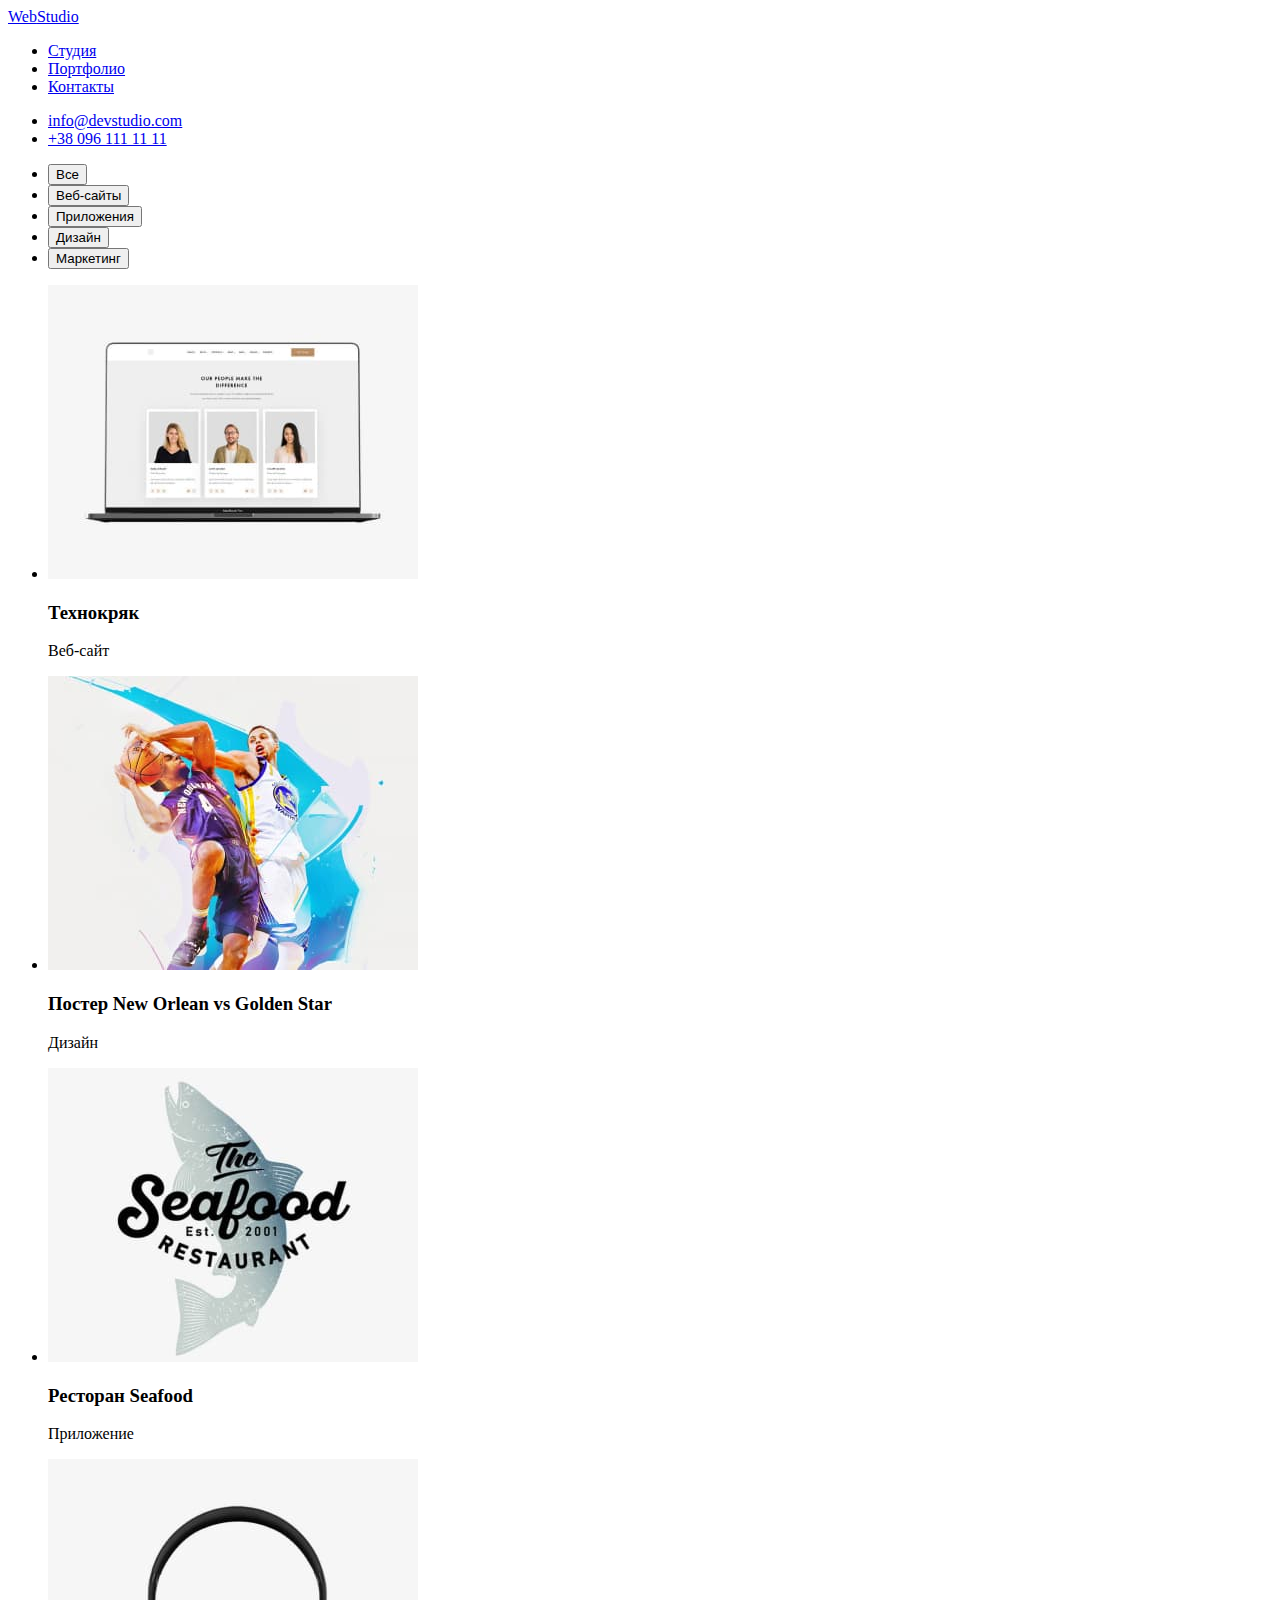
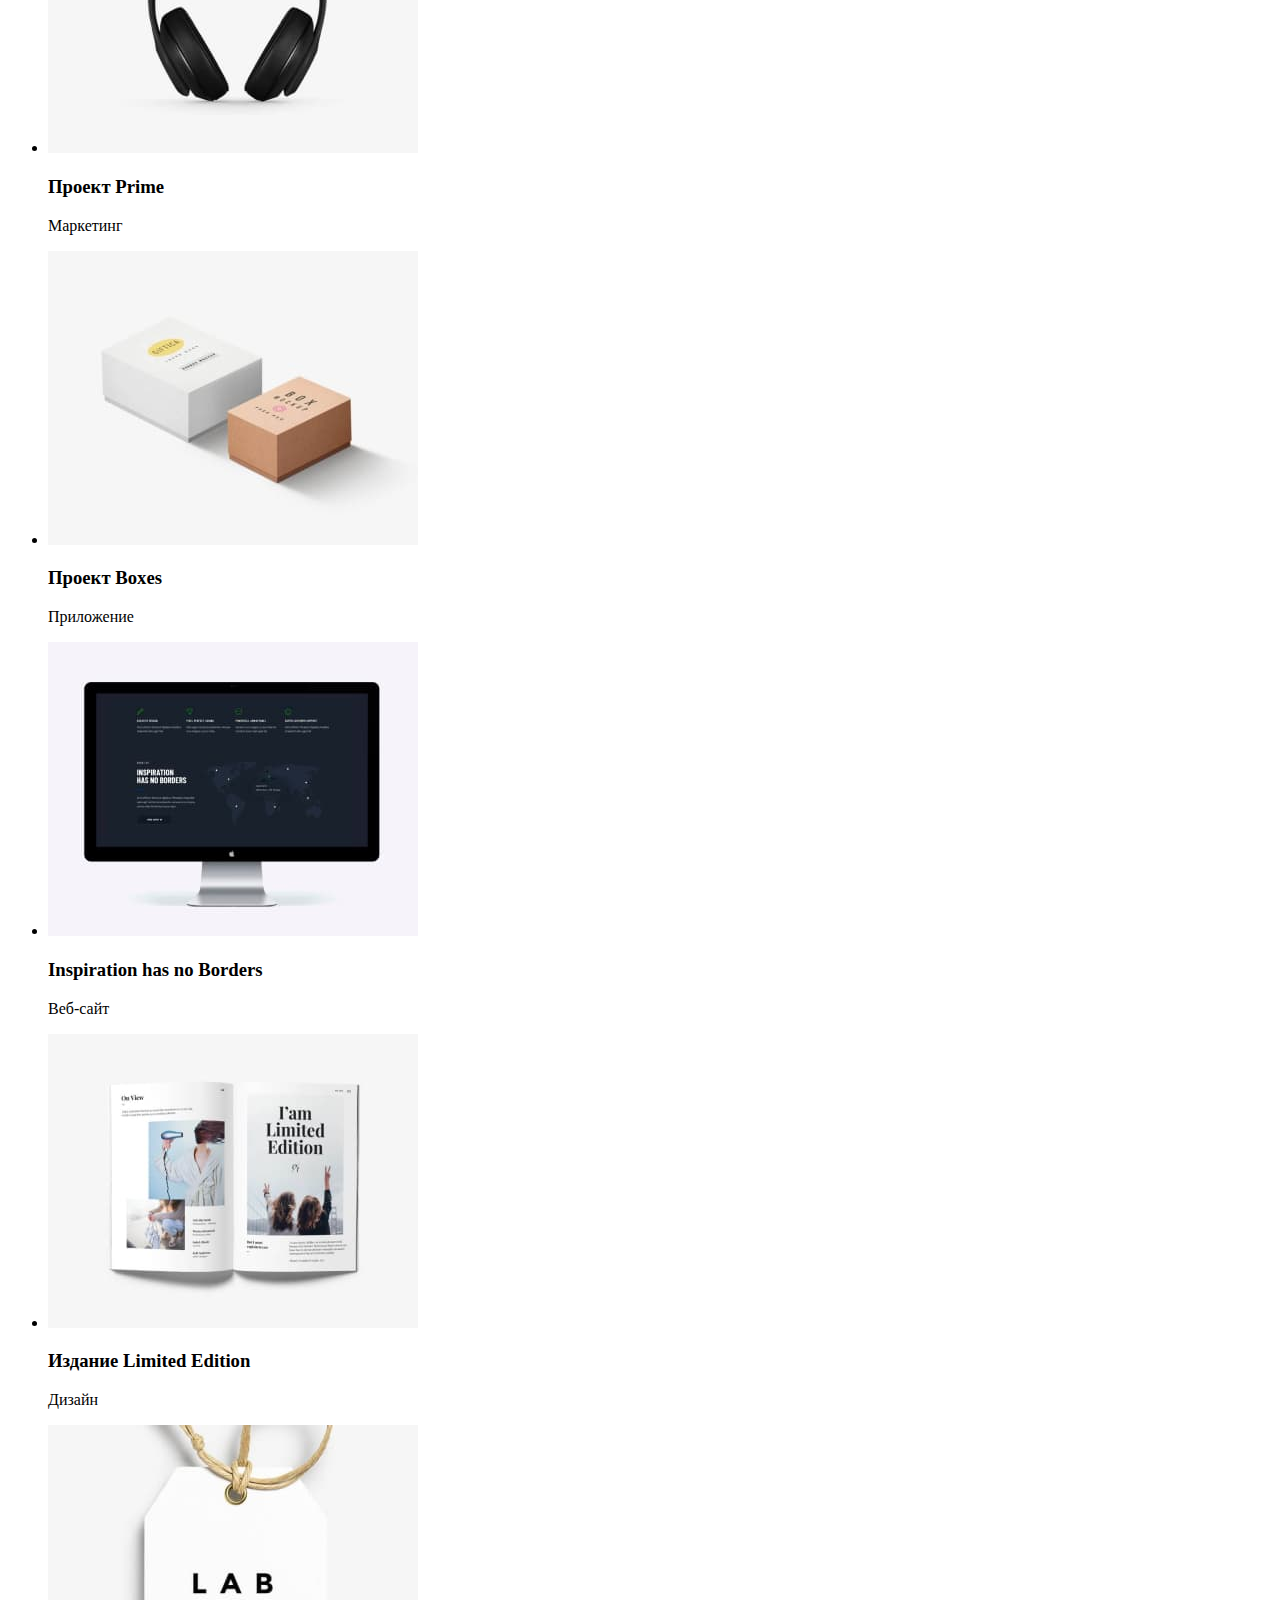
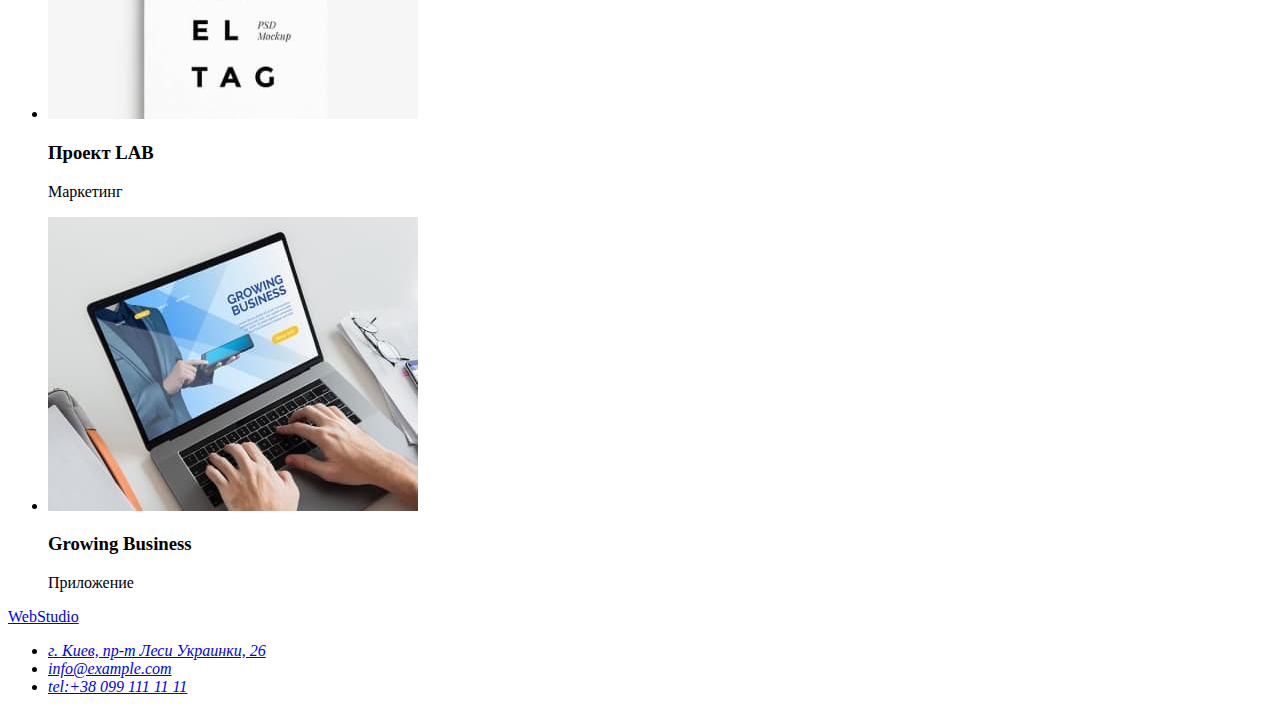
==== portfolio.html @ c229fc46 "portfolio added" ====
<!DOCTYPE html>
<html lang="en">
<head>
    <meta charset="UTF-8">
    <meta http-equiv="X-UA-Compatible" content="IE=edge">
    <meta name="viewport" content="width=device-width, initial-scale=1.0">
    <title>Document</title>
        <link rel="preconnect" href="https://fonts.googleapis.com">
        <link rel="preconnect" href="https://fonts.gstatic.com" crossorigin>
        <link href="https://fonts.googleapis.com/css2?family=Oleo+Script&family=Raleway:wght@700&family=Roboto:wght@400;500;700&display=swap" rel="stylesheet">
        <link rel="stylesheet" href="./css/style.css">
</head>
<body>
    <header class="header">
        <a class="logo link" href="#"><span class="logo-first-char">Web</span>Studio</a>
        <nav class="nav">
           <ul>
            <li class="nav-list-item">
                <a class="nav-list-link link" href="#">Студия</a></li>
            <li class="nav-list-item">
                <a class="nav-list-link link" href="#">Портфолио</a></li>
            <li class="nav-list-item">
                <a class="nav-list-link link" href="#">Контакты</a></li>
           </ul>
        </nav>
        <ul class="list">
           <li>
               <a class="link" href="mailto:info@devstudio.com">info@devstudio.com</a>
            </li>
           <li>
               <a class="link" href="tel:+380961111111">+38 096 111 11 11</a>
            </li>
       </ul>
    </header>
    <main>
        <nav>
            <ul class="buttons-list list">
                <li>
                    <button class="buttons-list-item" type="button">Все</button>
                </li>
                <li>
                    <button class="buttons-list-item" type="button">Веб-сайты</button>
                </li>
                <li>
                    <button class="buttons-list-item" type="button">Приложения</button>
                </li>
                <li>
                    <button class="buttons-list-item" type="button">Дизайн</button>
                </li>
                <li>
                    <button class="buttons-list-item" type="button">Маркетинг</button>
                </li>  
            </ul>
        </nav>
        <ul class="list">
            <li>
                <a  class="link" href="#" target="_blank" rel="noreferrer noopener"></a>
                <img src="./image_portfolio/Tehnokryak.jpg" alt="Веб-сайт Технокряк"
                width= "370"
                height= "294"
                >
                <h3 class="project-head" >Технокряк</h3>
                <p class="project-description" >Веб-сайт</p>
            </li>
            <li>
                <a  class="link" href="#" target="_blank" rel="noreferrer noopener"></a>
                <img src="./image_portfolio/New-Orlean.jpg" alt="Баскетболисты"
                width="370"
                height="294"
                >
                <h3 class="project-head">Постер New Orlean vs Golden Star</h3>
                <p class="project-description">Дизайн</p>
            </li>    
            <li>
                <a  class="link" href="#" target="_blank" rel="noreferrer noopener"></a>
                <img src="./image_portfolio/Rest-Seafood.jpg" alt="Ресторан морской еды "
                width="370"
                height="294"
                >
                <h3 class="project-head">Ресторан Seafood</h3>
                <p class="project-description">Приложение</p>
            </li>  
            <li>
                <a  class="link" href="#" target="_blank" rel="noreferrer noopener"></a>
                <img src="./image_portfolio/project-Prime.jpg" alt="Маркетинг Наушники"
                width="370"
                height="294"
                >
                <h3 class="project-head">Проект Prime</h3>
                <p class="project-description">Маркетинг</p>
            </li>
            <li>
                <a  class="link" href="#" target="_blank" rel="noreferrer noopener"></a>
                <img src="./image_portfolio/project-Boxes.jpg" alt="Приложение Коробки"
                width="370"
                height="294"
                >
                <h3 class="project-head">Проект Boxes</h3>
                <p class="project-description">Приложение</p>
            </li>
            <li>
                <a  class="link" href="#" target="_blank" rel="noreferrer noopener"></a>
                <img src="./image_portfolio/Inspiration-has-no-Borders.jpg" alt="Веб-сайт о Вдохновении"
                width="370"
                height="294"
                >
                <h3 class="project-head">Inspiration has no Borders</h3>
                <p class="project-description">Веб-сайт</p>
            </li>
            <li>
                <a class="link"  href="#" target="_blank" rel="noreferrer noopener"></a>
                <img src="./image_portfolio/Издание-Limited-Edition.jpg" alt="Дизайн журнала"
                width="370"
                height="294"
                >
                <h3 class="project-head">Издание Limited Edition</h3>
                <p class="project-description">Дизайн</p>
            </li>
            <li>
                <a  class="link" href="#" target="_blank" rel="noreferrer noopener"></a>
                <img src="./image_portfolio/Project-LAB.jpg" alt="Веб-сайт Бирка с надписью"
                width="370"
                height="294"
                >
                <h3 class="project-head">Проект LAB</h3>
                <p class="project-description">Маркетинг</p>
            </li>
            <li>
                <a  class="link" href="#" target="_blank" rel="noreferrer noopener"></a>
                <img src="./image_portfolio/Growing-Business.jpg" alt="Приложение Работа за ноутбуком"
                width="370"
                height="294"
                >
                <h3 class="project-head">Growing Business</h3>
                <p class="project-description">Приложение</p>
            </li>                       
        </ul>
    </main>
    <footer class="footer">
        <a class="logo link" href="#"><span class="logo-first-char">Web</span><span class="logo-last-char" >Studio</span></a>
        <address class="adress-list list" >
            <ul  class="list">
                <li ><a class="adress-list link" href="https://goo.gl/maps/NHbbqx4U2JFrkspn9" target="_blank" rel="noreferrer noopener">г. Киев, пр-т Леси Украинки, 26</a> </li>
                <li ><a class="adress-list link" href="mailto:info@example.com">info@example.com</a></li>
                <li ><a class="adress-list link" href="tel:+380991111111">tel:+38 099 111 11 11</a></li>
            </ul>
        </address>
    </footer>
</body>
</html>
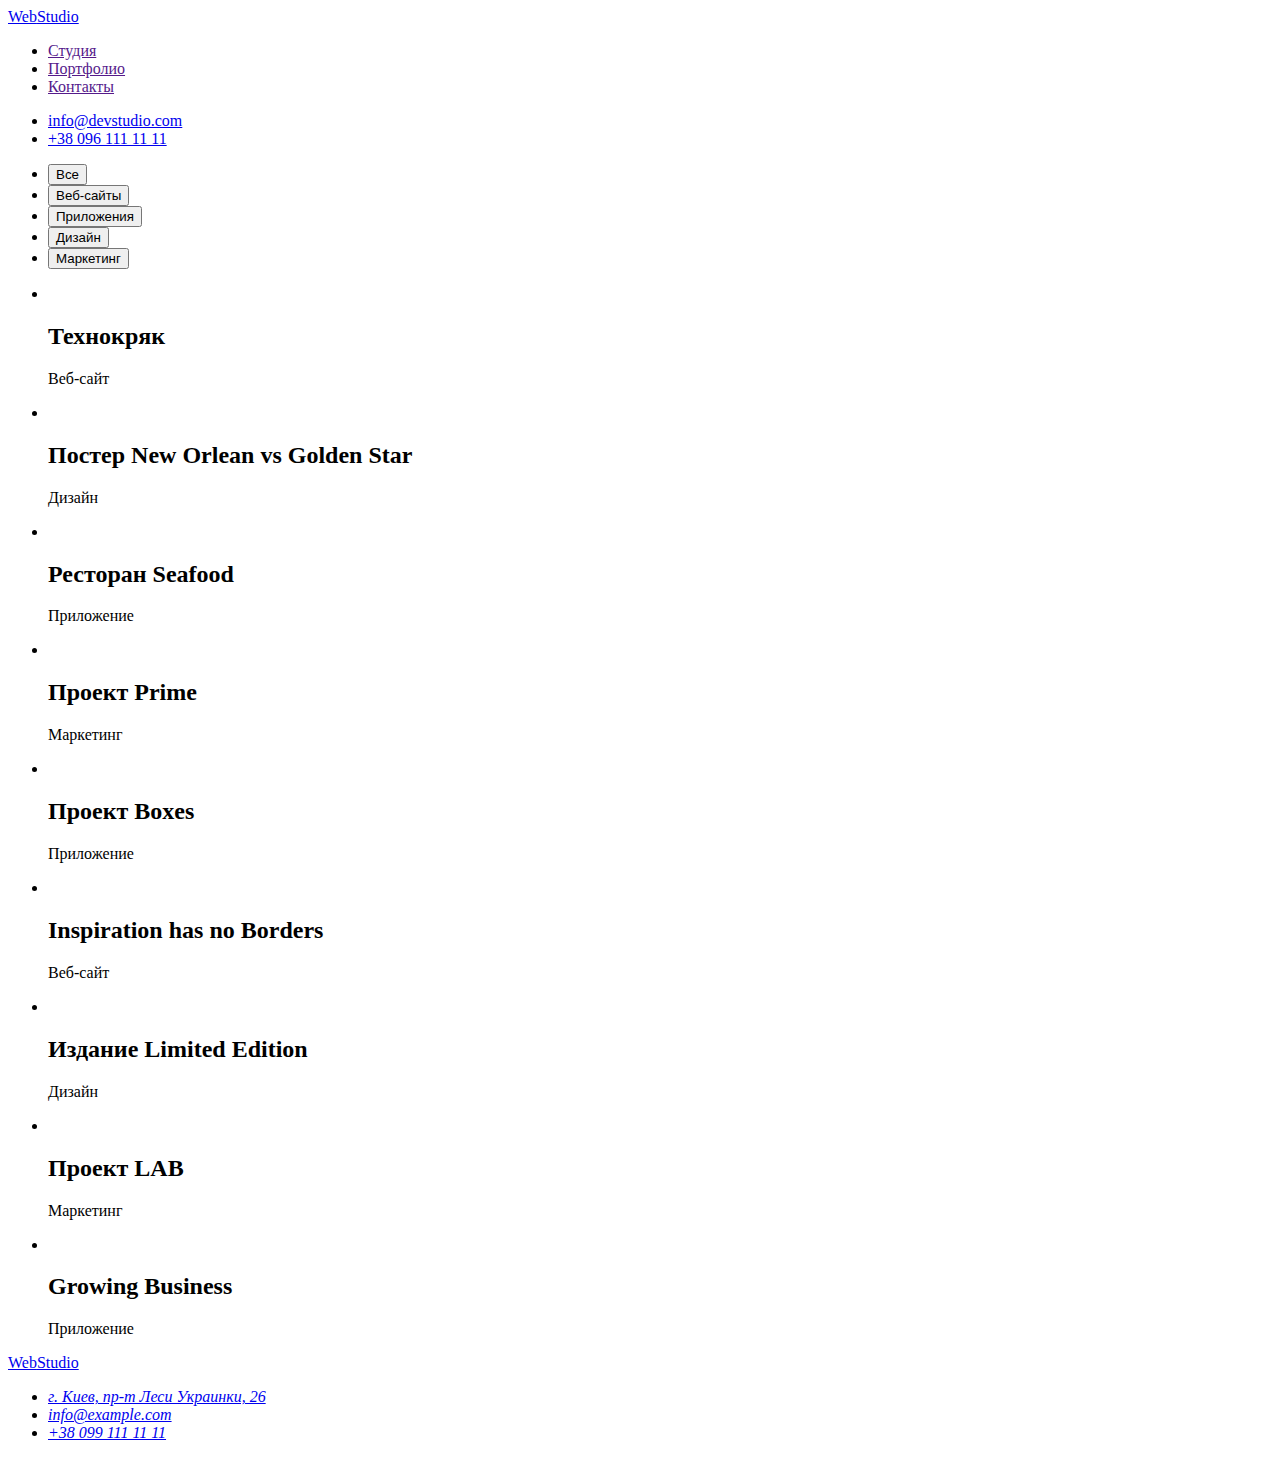
==== commit 4c5c7859: "Var added" ====
--- a/portfolio.html
+++ b/portfolio.html
@@ -1,148 +1,138 @@
 <!DOCTYPE html>
-<html lang="en">
+<html lang="ru">
 <head>
     <meta charset="UTF-8">
     <meta http-equiv="X-UA-Compatible" content="IE=edge">
     <meta name="viewport" content="width=device-width, initial-scale=1.0">
-    <title>Document</title>
-        <link rel="preconnect" href="https://fonts.googleapis.com">
-        <link rel="preconnect" href="https://fonts.gstatic.com" crossorigin>
-        <link href="https://fonts.googleapis.com/css2?family=Oleo+Script&family=Raleway:wght@700&family=Roboto:wght@400;500;700&display=swap" rel="stylesheet">
-        <link rel="stylesheet" href="./css/style.css">
+    <title>Portfolio</title>
+    <link rel="preconnect" href="https://fonts.googleapis.com">
+    <link rel="preconnect" href="https://fonts.gstatic.com" crossorigin>
+    <link href="https://fonts.googleapis.com/css2?family=Oleo+Script&family=Raleway:wght@700&family=Roboto:wght@400;500;700;900&display=swap" rel="stylesheet">
+    <link rel="stylesheet" href="./css/styles.css">
 </head>
 <body>
-    <header class="header">
-        <a class="logo link" href="#"><span class="logo-first-char">Web</span>Studio</a>
-        <nav class="nav">
-           <ul>
-            <li class="nav-list-item">
-                <a class="nav-list-link link" href="#">Студия</a></li>
-            <li class="nav-list-item">
-                <a class="nav-list-link link" href="#">Портфолио</a></li>
-            <li class="nav-list-item">
-                <a class="nav-list-link link" href="#">Контакты</a></li>
-           </ul>
+    <header>
+        <a class="logo link" href="index.html"><span class="logo-first-char">Web</span>Studio</a>
+        <nav>
+            <ul class="header-nav list">
+            <li class="header-nav-item">
+                <a class="header-nav-color link" href=""><span class="nav-item">Студия</span></a> </li>
+            <li class="header-nav-item">
+                <a class="header-nav-color link" href="">Портфолио</a> </li>
+            <li class="header-nav-item">
+                <a class="header-nav-color link" href="">Контакты</a> </li>
+        </ul>
         </nav>
+        
         <ul class="list">
-           <li>
-               <a class="link" href="mailto:info@devstudio.com">info@devstudio.com</a>
+            <li>
+                <a class="header-nav-color link" href="mailto:info@devstudio.com">info@devstudio.com</a>
             </li>
-           <li>
-               <a class="link" href="tel:+380961111111">+38 096 111 11 11</a>
+            <li>
+                <a class="header-nav-color link" href="tel:+380961111111">+38 096 111 11 11</a>
             </li>
-       </ul>
-    </header>
+        </ul>
+       
+    </header>   
     <main>
-        <nav>
-            <ul class="buttons-list list">
+                    
+        <ul class="buttons-list list">
+            <li>
+                <button class="buttons-list-item" type=button> Все</button>
+            </li>
+            <li>
+                <button class="buttons-list-item" type=button> Веб-сайты</button>
+            </li>
+            <li>
+                <button class="buttons-list-item" type=button> Приложения</button>
+            </li>
+            <li>
+                <button class="buttons-list-item" type=button> Дизайн</button>
+            </li>
+            <li>
+                <button class="buttons-list-item" type=button> Маркетинг</button>
+            </li>
+        </ul>
+         
+        <section> 
+            <ul class="list">
                 <li>
-                    <button class="buttons-list-item" type="button">Все</button>
+                    <a class="link" href=""><img src="./images/notebook.png" alt="" width="370"> </a>
+                    <h2 class="Project-head">Технокряк</h2>
+                    <p class="project-description">
+                        Веб-сайт
+                    </p>
                 </li>
                 <li>
-                    <button class="buttons-list-item" type="button">Веб-сайты</button>
+                    <a class="link" href=""><img src="./images/basketball.png" alt="" width="370"></a>
+                    <h2 class="Project-head">Постер New Orlean vs Golden Star</h2>
+                    <p class="project-description">
+                        Дизайн
+                    </p>
                 </li>
                 <li>
-                    <button class="buttons-list-item" type="button">Приложения</button>
+                    <a class="link" href=""><img src="./images/restourant.png" alt="" width="370"></a>
+                    <h2 class="Project-head">Ресторан Seafood</h2>
+                    <p class="project-description">
+                     Приложение
+                    </p>
                 </li>
                 <li>
-                    <button class="buttons-list-item" type="button">Дизайн</button>
+                    <a class="link" href=""><img src="./images/headphones.png" alt="" width="370"></a>
+                    <h2 class="Project-head">Проект Prime</h2>
+                    <p class="project-description">
+                        Маркетинг
+                    </p>
                 </li>
                 <li>
-                    <button class="buttons-list-item" type="button">Маркетинг</button>
-                </li>  
+                    <a class="link" href=""><img src="./images/boxes.png" alt="" width="370"></a>
+                    <h2 class="Project-head">Проект Boxes</h2>
+                    <p class="project-description">
+                        Приложение
+                    </p>
+                </li>
+                <li>
+                    <a class="link" href=""><img src="./images/monoblock.png" alt="" width="370"></a>
+                    <h2 class="Project-head">Inspiration has no Borders</h2>
+                    <p class="project-description">
+                        Веб-сайт
+                    </p>
+                </li>
+                <li>
+                    <a class="link" href=""><img src="./images/book.png" alt="" width="370"></a>
+                    <h2 class="Project-head">Издание Limited Edition</h2>
+                    <p class="project-description">
+                        Дизайн
+                    </p>
+                </li>
+                <li>
+                    <a class="link" href=""><img src="./images/lab.png" alt="" width="370"></a>
+                    <h2 class="Project-head">Проект LAB</h2>
+                    <p class="project-description">
+                        Маркетинг
+                    </p>
+                </li>
+                <li>
+                    <a class="link" href=""><img src="./images/notebook-for-business.png" alt="" width="370"></a>
+                    <h2 class="Project-head">Growing Business</h2>
+                                       <p class="project-description">
+                        Приложение
+                    </p>
+                </li>
             </ul>
-        </nav>
-        <ul class="list">
-            <li>
-                <a  class="link" href="#" target="_blank" rel="noreferrer noopener"></a>
-                <img src="./image_portfolio/Tehnokryak.jpg" alt="Веб-сайт Технокряк"
-                width= "370"
-                height= "294"
-                >
-                <h3 class="project-head" >Технокряк</h3>
-                <p class="project-description" >Веб-сайт</p>
-            </li>
-            <li>
-                <a  class="link" href="#" target="_blank" rel="noreferrer noopener"></a>
-                <img src="./image_portfolio/New-Orlean.jpg" alt="Баскетболисты"
-                width="370"
-                height="294"
-                >
-                <h3 class="project-head">Постер New Orlean vs Golden Star</h3>
-                <p class="project-description">Дизайн</p>
-            </li>    
-            <li>
-                <a  class="link" href="#" target="_blank" rel="noreferrer noopener"></a>
-                <img src="./image_portfolio/Rest-Seafood.jpg" alt="Ресторан морской еды "
-                width="370"
-                height="294"
-                >
-                <h3 class="project-head">Ресторан Seafood</h3>
-                <p class="project-description">Приложение</p>
-            </li>  
-            <li>
-                <a  class="link" href="#" target="_blank" rel="noreferrer noopener"></a>
-                <img src="./image_portfolio/project-Prime.jpg" alt="Маркетинг Наушники"
-                width="370"
-                height="294"
-                >
-                <h3 class="project-head">Проект Prime</h3>
-                <p class="project-description">Маркетинг</p>
-            </li>
-            <li>
-                <a  class="link" href="#" target="_blank" rel="noreferrer noopener"></a>
-                <img src="./image_portfolio/project-Boxes.jpg" alt="Приложение Коробки"
-                width="370"
-                height="294"
-                >
-                <h3 class="project-head">Проект Boxes</h3>
-                <p class="project-description">Приложение</p>
-            </li>
-            <li>
-                <a  class="link" href="#" target="_blank" rel="noreferrer noopener"></a>
-                <img src="./image_portfolio/Inspiration-has-no-Borders.jpg" alt="Веб-сайт о Вдохновении"
-                width="370"
-                height="294"
-                >
-                <h3 class="project-head">Inspiration has no Borders</h3>
-                <p class="project-description">Веб-сайт</p>
-            </li>
-            <li>
-                <a class="link"  href="#" target="_blank" rel="noreferrer noopener"></a>
-                <img src="./image_portfolio/Издание-Limited-Edition.jpg" alt="Дизайн журнала"
-                width="370"
-                height="294"
-                >
-                <h3 class="project-head">Издание Limited Edition</h3>
-                <p class="project-description">Дизайн</p>
-            </li>
-            <li>
-                <a  class="link" href="#" target="_blank" rel="noreferrer noopener"></a>
-                <img src="./image_portfolio/Project-LAB.jpg" alt="Веб-сайт Бирка с надписью"
-                width="370"
-                height="294"
-                >
-                <h3 class="project-head">Проект LAB</h3>
-                <p class="project-description">Маркетинг</p>
-            </li>
-            <li>
-                <a  class="link" href="#" target="_blank" rel="noreferrer noopener"></a>
-                <img src="./image_portfolio/Growing-Business.jpg" alt="Приложение Работа за ноутбуком"
-                width="370"
-                height="294"
-                >
-                <h3 class="project-head">Growing Business</h3>
-                <p class="project-description">Приложение</p>
-            </li>                       
-        </ul>
+        </section>
     </main>
-    <footer class="footer">
-        <a class="logo link" href="#"><span class="logo-first-char">Web</span><span class="logo-last-char" >Studio</span></a>
-        <address class="adress-list list" >
-            <ul  class="list">
-                <li ><a class="adress-list link" href="https://goo.gl/maps/NHbbqx4U2JFrkspn9" target="_blank" rel="noreferrer noopener">г. Киев, пр-т Леси Украинки, 26</a> </li>
-                <li ><a class="adress-list link" href="mailto:info@example.com">info@example.com</a></li>
-                <li ><a class="adress-list link" href="tel:+380991111111">tel:+38 099 111 11 11</a></li>
+    <footer>
+        <a class="logo link" href="index.html"><span class="logo-first-char">Web</span><span class="logo-last-char" >Studio</span></a>
+        <address class="adress-link">
+            <ul class="list">
+                <li><a class="footer-adress link" href="https://goo.gl/maps/NHbbqx4U2JFrkspn9" target="_blank" rel="noreferrer noopener">г. Киев, пр-т Леси Украинки, 26</a> </li>
+                <li>
+                    <a class="footer-mail link" href="mailto:info@example.com">info@example.com</a>
+                </li>
+                <li>
+                    <a class="footer-tel link" href="tel:+380991111111">+38 099 111 11 11</a>
+                </li>
             </ul>
         </address>
     </footer>
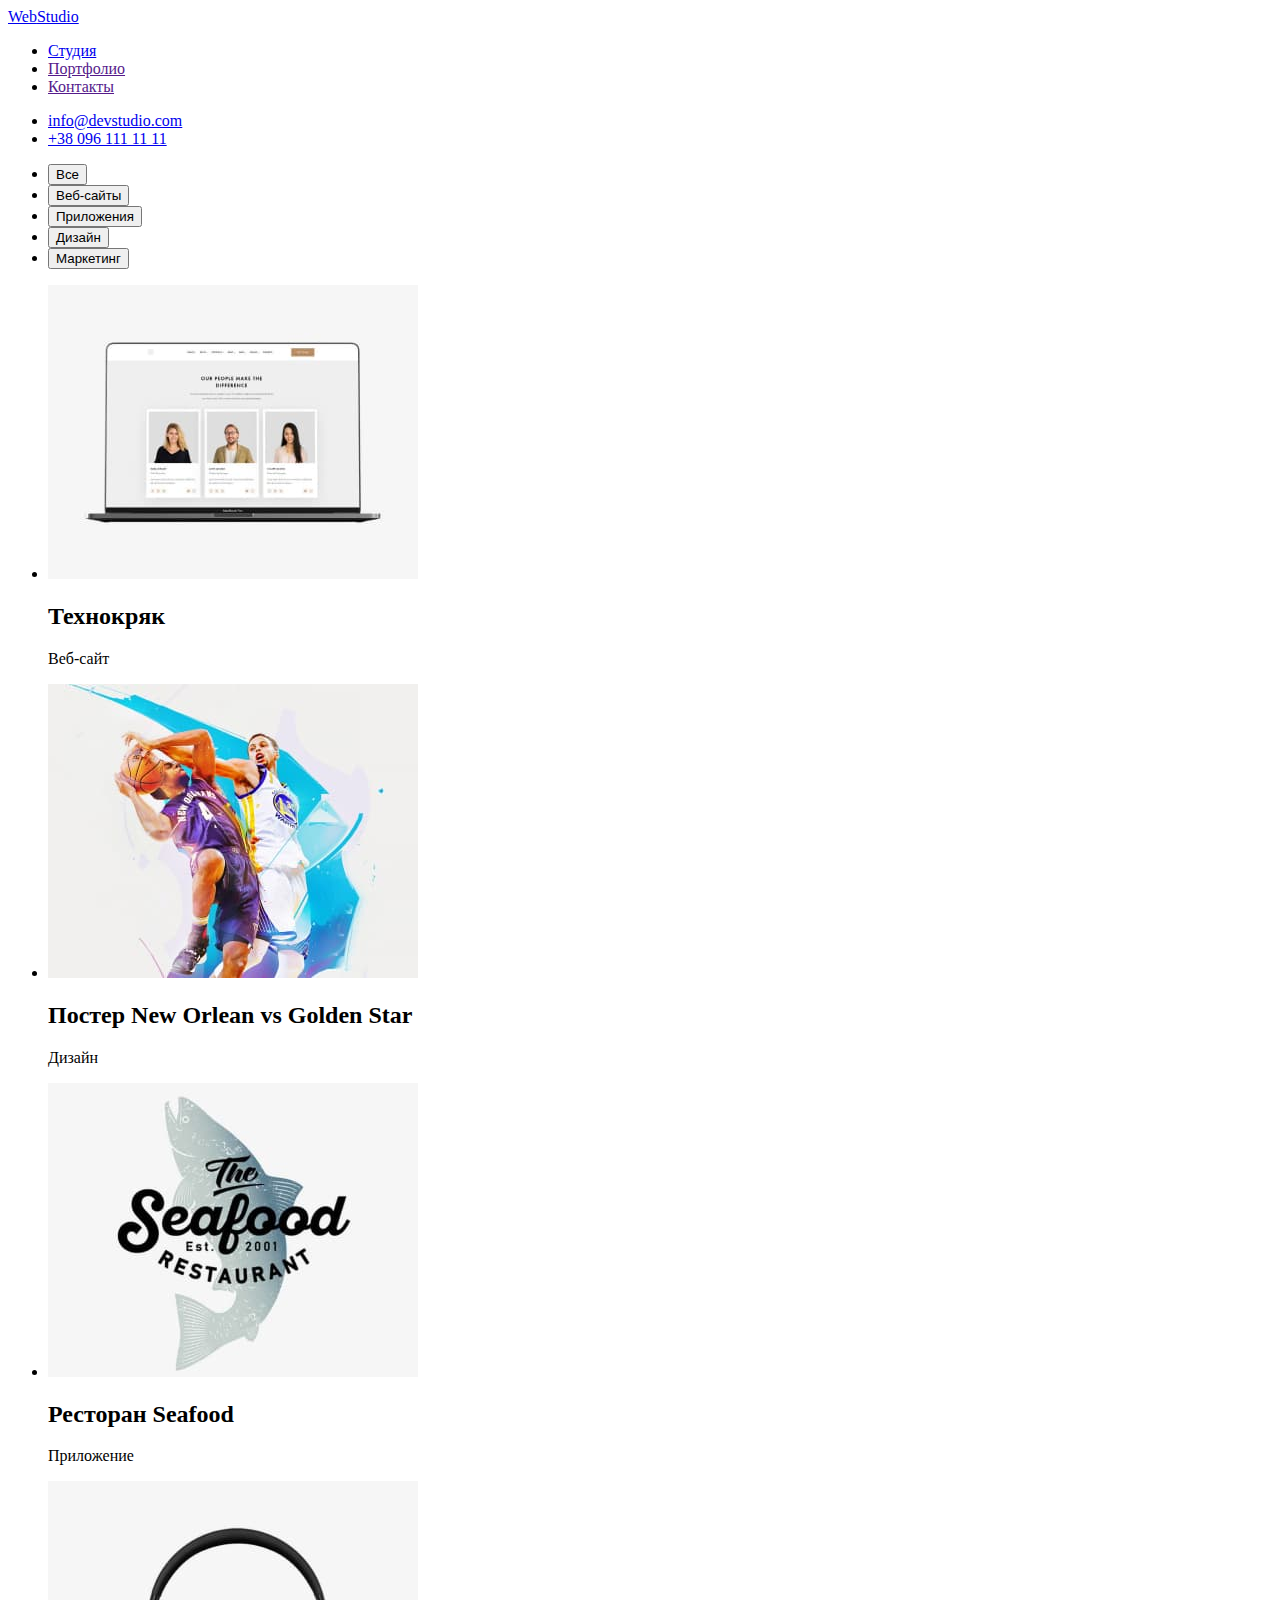
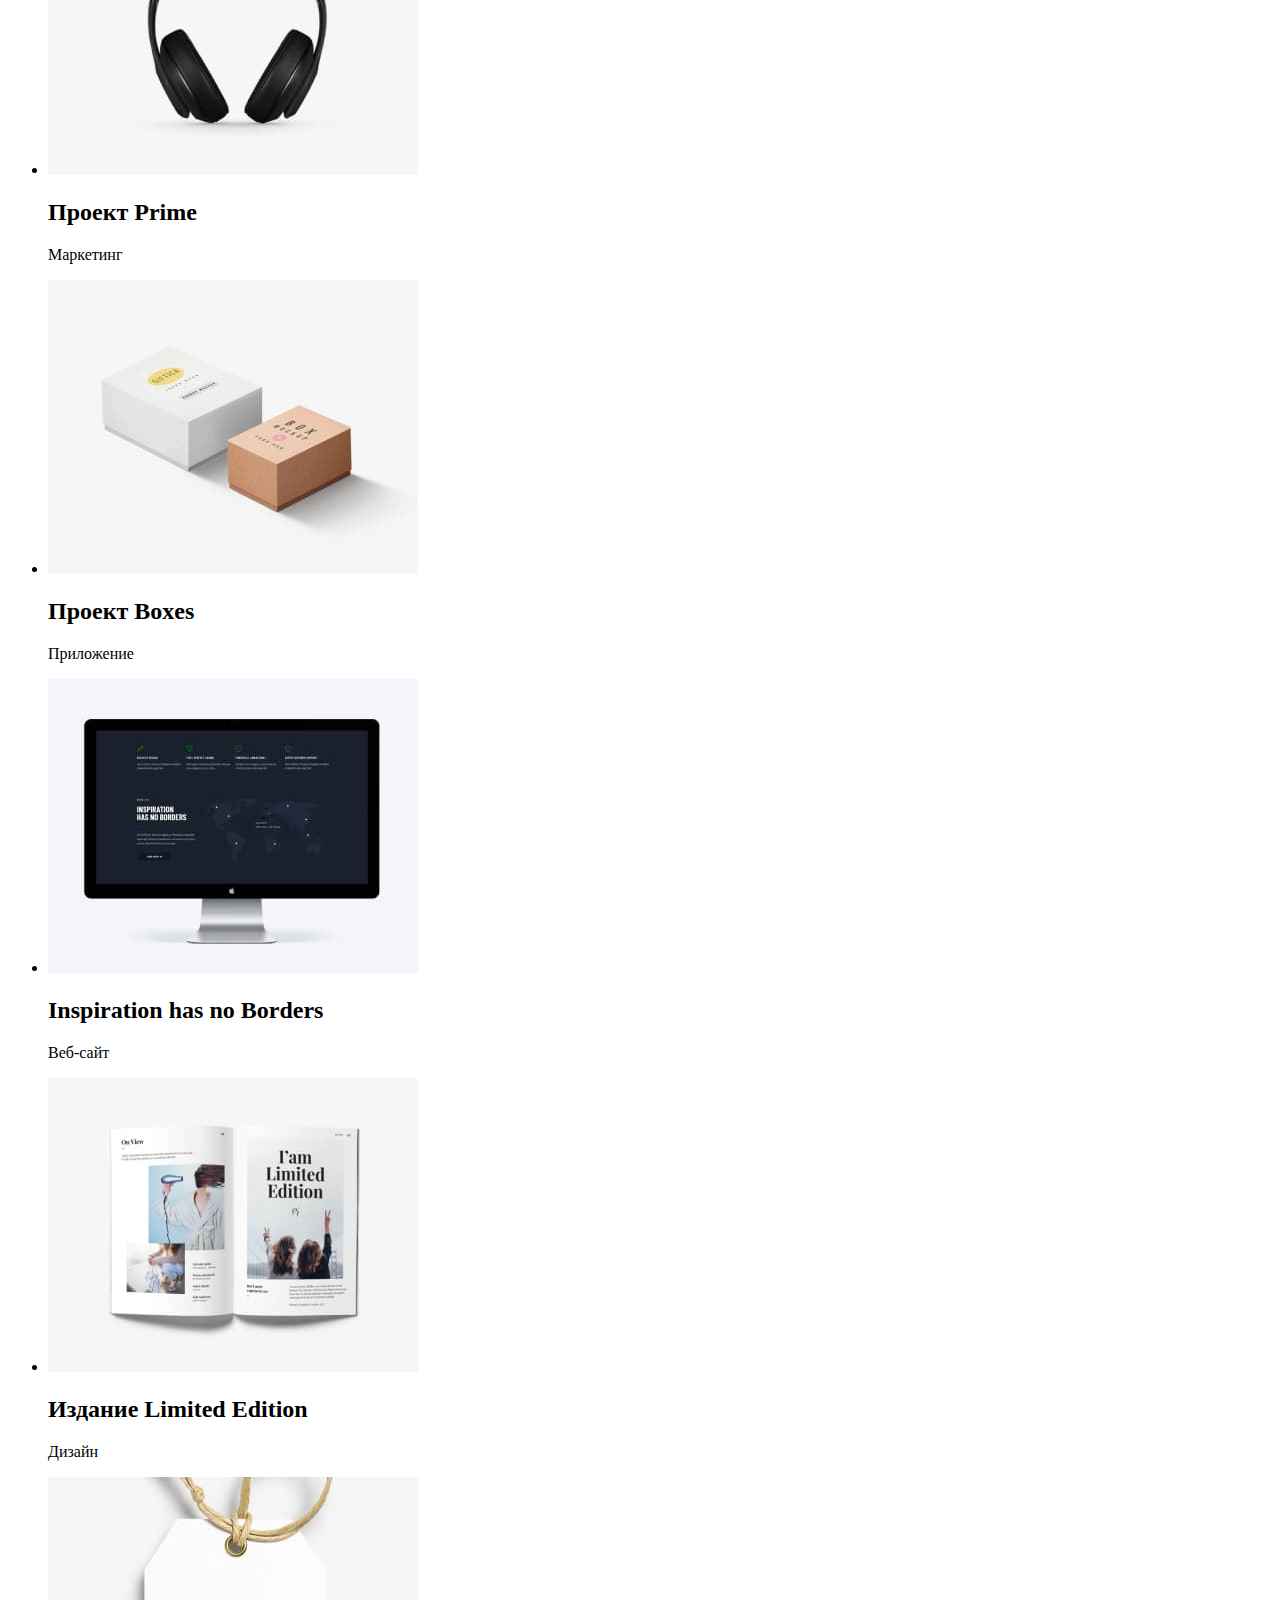
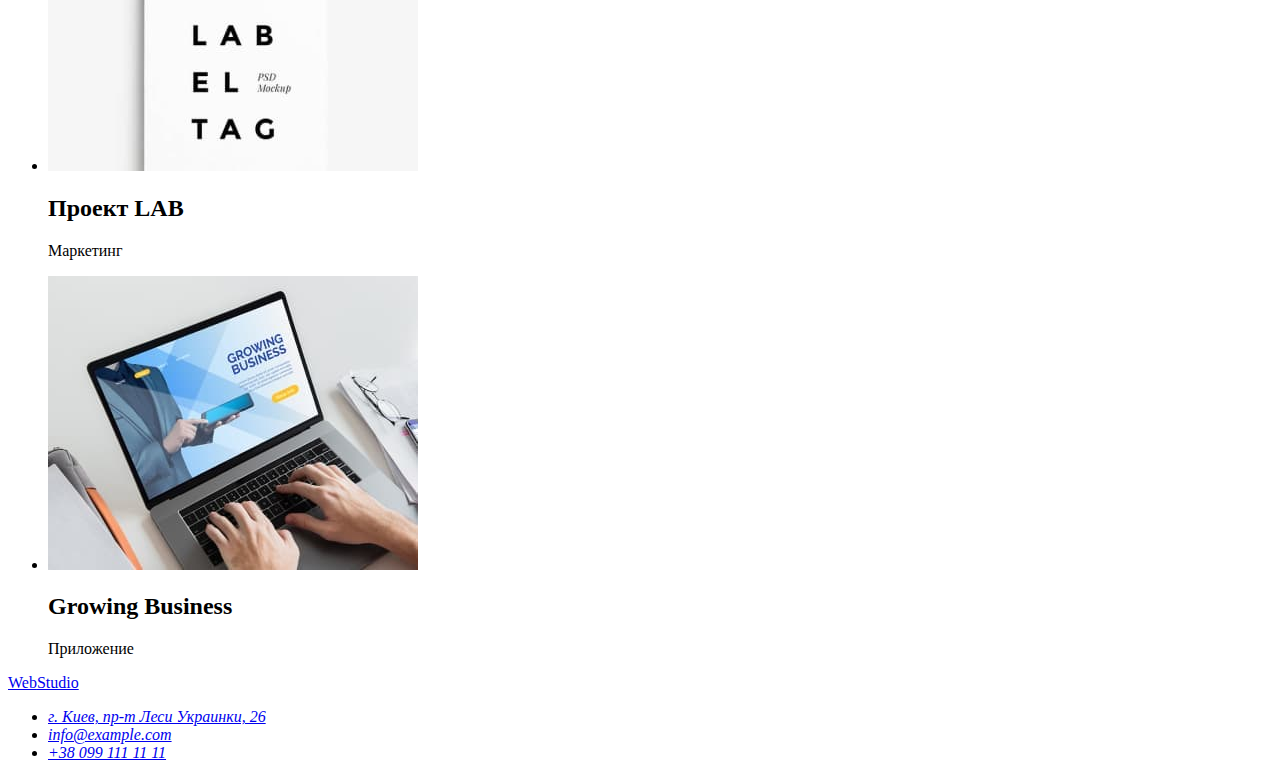
==== commit 7fc9f804: "var added" ====
--- a/portfolio.html
+++ b/portfolio.html
@@ -16,7 +16,7 @@
         <nav>
             <ul class="header-nav list">
             <li class="header-nav-item">
-                <a class="header-nav-color link" href=""><span class="nav-item">Студия</span></a> </li>
+                <a class="header-nav-color link" href="index.html"><span class="nav-item">Студия</span></a> </li>
             <li class="header-nav-item">
                 <a class="header-nav-color link" href="">Портфолио</a> </li>
             <li class="header-nav-item">
@@ -57,65 +57,65 @@
         <section> 
             <ul class="list">
                 <li>
-                    <a class="link" href=""><img src="./images/notebook.png" alt="" width="370"> </a>
+                    <a class="link" href=""><img src="./image_portfolio/Technokryak.jpg" alt="Технокряк" width="370"> </a>
                     <h2 class="Project-head">Технокряк</h2>
                     <p class="project-description">
                         Веб-сайт
                     </p>
                 </li>
                 <li>
-                    <a class="link" href=""><img src="./images/basketball.png" alt="" width="370"></a>
+                    <a class="link" href=""><img src="./image_portfolio/New-Orlean.jpg" alt="Баскетбол" width="370"></a>
                     <h2 class="Project-head">Постер New Orlean vs Golden Star</h2>
                     <p class="project-description">
                         Дизайн
                     </p>
                 </li>
                 <li>
-                    <a class="link" href=""><img src="./images/restourant.png" alt="" width="370"></a>
+                    <a class="link" href=""><img src="./image_portfolio/Rest-Seafood.jpg" alt="Ресторан морской еды" width="370"></a>
                     <h2 class="Project-head">Ресторан Seafood</h2>
                     <p class="project-description">
                      Приложение
                     </p>
                 </li>
                 <li>
-                    <a class="link" href=""><img src="./images/headphones.png" alt="" width="370"></a>
+                    <a class="link" href=""><img src="./image_portfolio/project-Prime.jpg" alt="Наушники" width="370"></a>
                     <h2 class="Project-head">Проект Prime</h2>
                     <p class="project-description">
                         Маркетинг
                     </p>
                 </li>
                 <li>
-                    <a class="link" href=""><img src="./images/boxes.png" alt="" width="370"></a>
+                    <a class="link" href=""><img src="./image_portfolio/project-Boxes.jpg" alt="Коробки" width="370"></a>
                     <h2 class="Project-head">Проект Boxes</h2>
                     <p class="project-description">
                         Приложение
                     </p>
                 </li>
                 <li>
-                    <a class="link" href=""><img src="./images/monoblock.png" alt="" width="370"></a>
+                    <a class="link" href=""><img src="./image_portfolio/Inspiration-has-no-Borders.jpg" alt="Моноблок" width="370"></a>
                     <h2 class="Project-head">Inspiration has no Borders</h2>
                     <p class="project-description">
                         Веб-сайт
                     </p>
                 </li>
                 <li>
-                    <a class="link" href=""><img src="./images/book.png" alt="" width="370"></a>
+                    <a class="link" href=""><img src="./image_portfolio/Издание-Limited-Edition.jpg" alt="Журнал" width="370"></a>
                     <h2 class="Project-head">Издание Limited Edition</h2>
                     <p class="project-description">
                         Дизайн
                     </p>
                 </li>
                 <li>
-                    <a class="link" href=""><img src="./images/lab.png" alt="" width="370"></a>
+                    <a class="link" href=""><img src="./image_portfolio/Project-LAB.jpg" alt="Бирка" width="370"></a>
                     <h2 class="Project-head">Проект LAB</h2>
                     <p class="project-description">
                         Маркетинг
                     </p>
                 </li>
                 <li>
-                    <a class="link" href=""><img src="./images/notebook-for-business.png" alt="" width="370"></a>
+                    <a class="link" href=""><img src="./image_portfolio/Growing-Business.jpg" alt="Leptop" width="370"></a>
                     <h2 class="Project-head">Growing Business</h2>
-                                       <p class="project-description">
+                     <p class="project-description">
                         Приложение
                     </p>
                 </li>
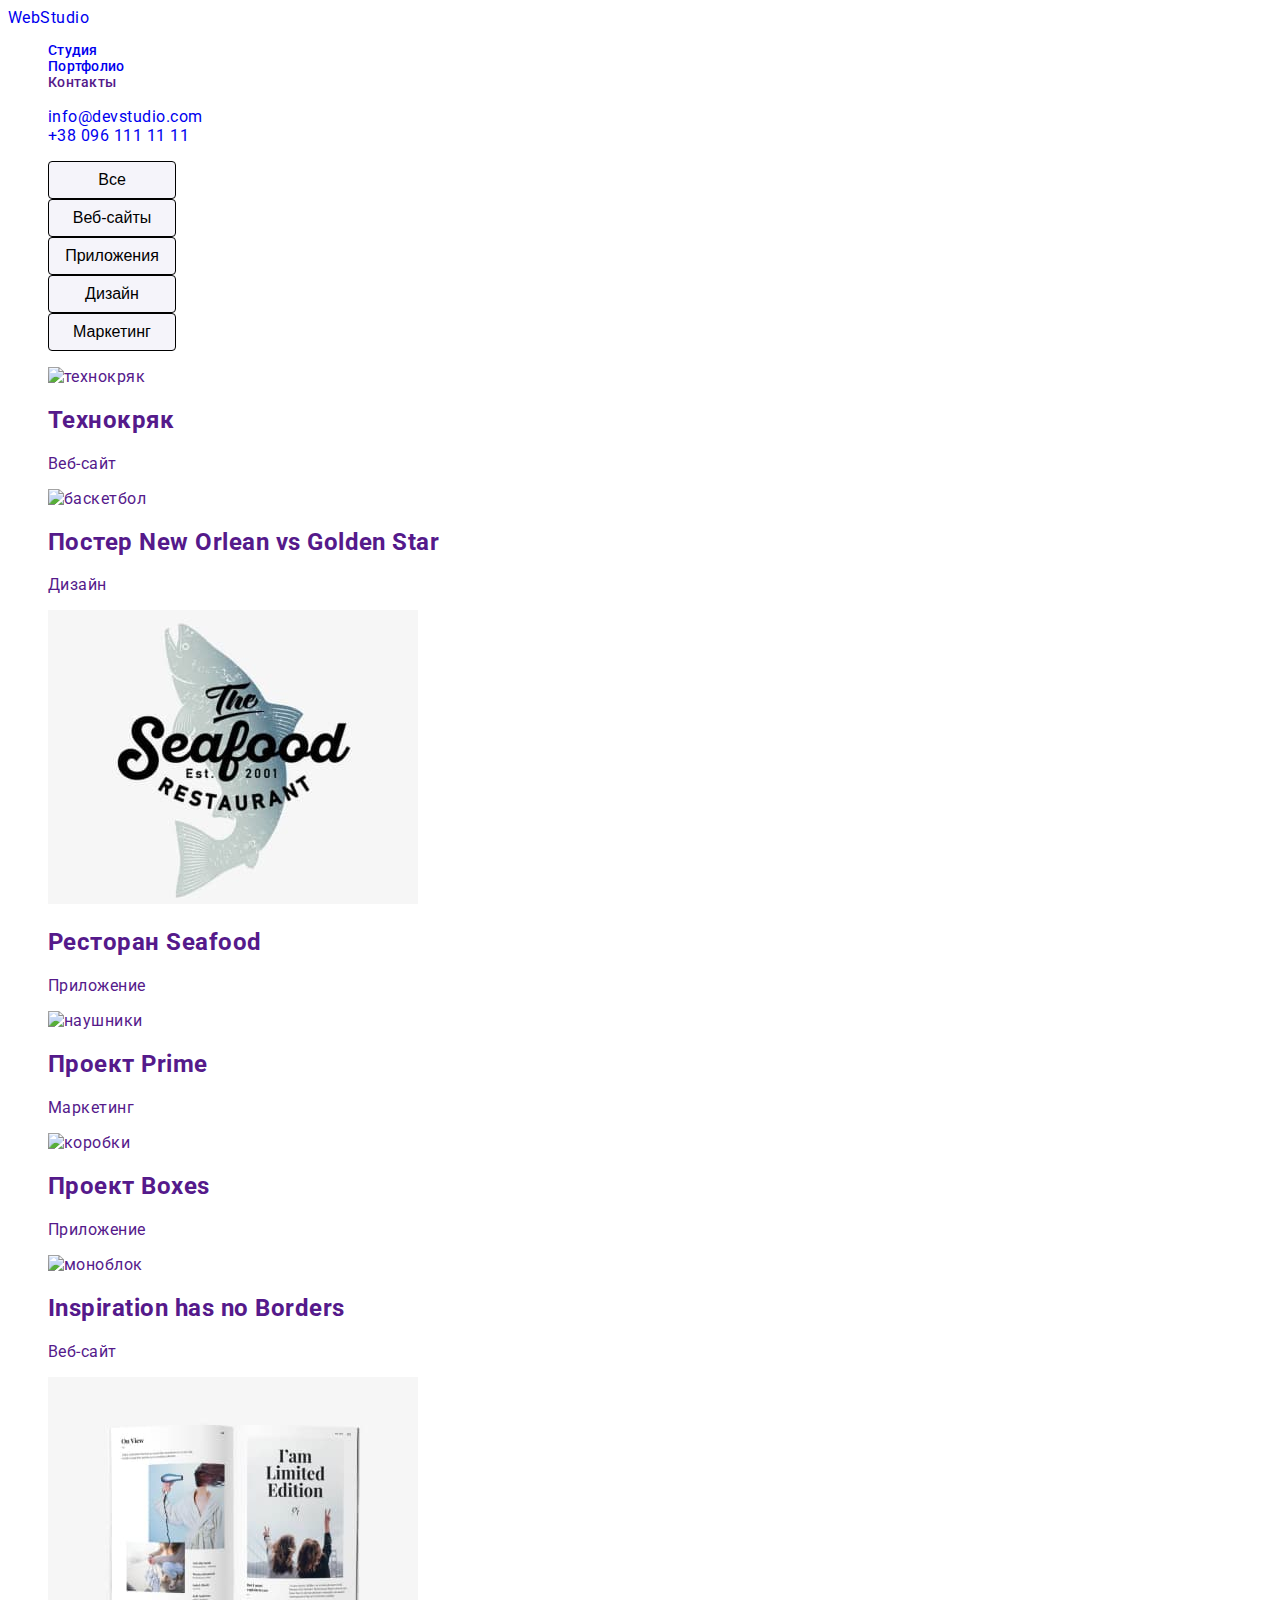
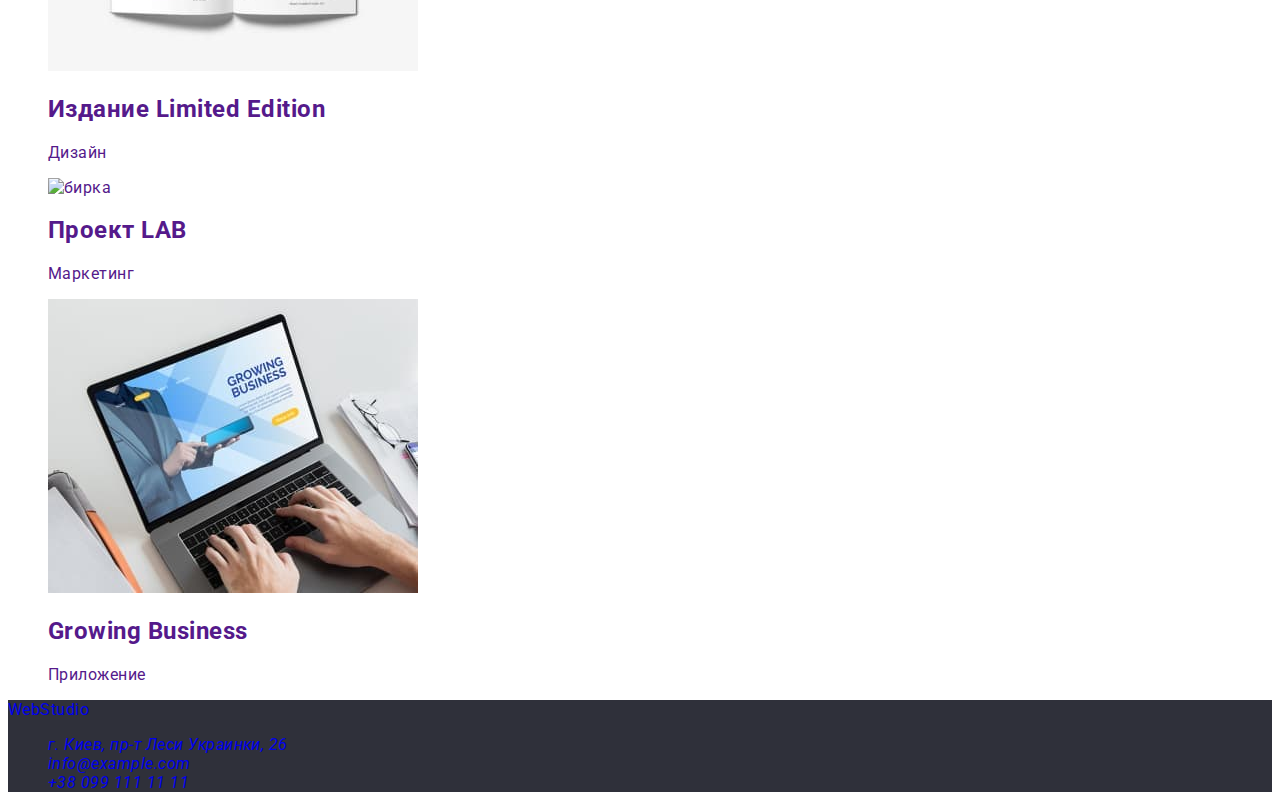
==== commit a9dc2c2a: "Corrected HW-02" ====
--- a/portfolio.html
+++ b/portfolio.html
@@ -11,127 +11,142 @@
     <link rel="stylesheet" href="./css/styles.css">
 </head>
 <body>
-    <header>
-        <a class="logo link" href="index.html"><span class="logo-first-char">Web</span>Studio</a>
-        <nav>
-            <ul class="header-nav list">
-            <li class="header-nav-item">
-                <a class="header-nav-color link" href="index.html"><span class="nav-item">Студия</span></a> </li>
-            <li class="header-nav-item">
-                <a class="header-nav-color link" href="">Портфолио</a> </li>
-            <li class="header-nav-item">
-                <a class="header-nav-color link" href="">Контакты</a> </li>
+    <header class="header">
+        <a class="logo-link link" href="index.html">Web<span class="logo-black">Studio</span></a>
+        <nav class="header-nav">
+            <ul class="header-nav-list list">
+                <li class="header-nav-item">
+                    <a class="header-link link" href="index.html">Студия</a> </li>
+                <li class="header-nav-item">
+                    <a class="header-link current link" href="portfolio.html">Портфолио</a> </li>
+                <li class="header-nav-item">
+                    <a class="header-link link" href="">Контакты</a> </li>
         </ul>
         </nav>
-        
-        <ul class="list">
+        <section class="contacts-section">
+        <ul class="contaсts-list list">
             <li>
-                <a class="header-nav-color link" href="mailto:info@devstudio.com">info@devstudio.com</a>
+                <a class="header-link link" href="mailto:info@devstudio.com">info@devstudio.com</a>
             </li>
             <li>
-                <a class="header-nav-color link" href="tel:+380961111111">+38 096 111 11 11</a>
+                <a class="header-link link" href="tel:+380961111111">+38 096 111 11 11</a>
             </li>
         </ul>
+    </section>
        
     </header>   
     <main>
-                    
-        <ul class="buttons-list list">
-            <li>
-                <button class="buttons-list-item" type=button> Все</button>
-            </li>
-            <li>
-                <button class="buttons-list-item" type=button> Веб-сайты</button>
-            </li>
-            <li>
-                <button class="buttons-list-item" type=button> Приложения</button>
-            </li>
-            <li>
-                <button class="buttons-list-item" type=button> Дизайн</button>
-            </li>
-            <li>
-                <button class="buttons-list-item" type=button> Маркетинг</button>
-            </li>
-        </ul>
+         <section>        
+             <h1 hidden>Портфолио</h1>  
+            <ul class="buttons-list list">
+                <li>
+                    <button class="buttons-list-item" type=button> Все</button>
+                </li>
+                <li>
+                    <button class="buttons-list-item" type=button> Веб-сайты</button>
+                </li>
+                <li>
+                    <button class="buttons-list-item" type=button> Приложения</button>
+                </li>
+                <li>
+                    <button class="buttons-list-item" type=button> Дизайн</button>
+                </li>
+                <li>
+                    <button class="buttons-list-item" type=button> Маркетинг</button>
+                </li>
+            </ul>
+        </section>   
          
         <section> 
-            <ul class="list">
-                <li>
-                    <a class="link" href=""><img src="./image_portfolio/Technokryak.jpg" alt="Технокряк" width="370"> </a>
-                    <h2 class="Project-head">Технокряк</h2>
-                    <p class="project-description">
-                        Веб-сайт
-                    </p>
+            <ul class="project-list list">
+                <li class="project-item" >
+                    <a class="project-link link" href="" target="_blank" rel="noreferrer noopener"><img src="./image_portfolio/technokryak.jpg" alt="технокряк" width="370">
+                        <h2 class="project-item-title">Технокряк</h2>
+                            <p class="project-item-description">
+                                Веб-сайт
+                            </p>
+                    </a>
                 </li>
-                <li>
-                    <a class="link" href=""><img src="./image_portfolio/New-Orlean.jpg" alt="Баскетбол" width="370"></a>
-                    <h2 class="Project-head">Постер New Orlean vs Golden Star</h2>
-                    <p class="project-description">
-                        Дизайн
-                    </p>
+                <li class="project-item">
+                    <a class="project-link link" href="" target="_blank" rel="noreferrer noopener"><img src="./image_portfolio/new-orlean.jpg" alt="баскетбол" width="370">
+                        <h2 class="project-item-title">Постер New Orlean vs Golden Star</h2>
+                            <p class="project-item-description">
+                                Дизайн
+                            </p>
+                    </a>
                 </li>
-                <li>
-                    <a class="link" href=""><img src="./image_portfolio/Rest-Seafood.jpg" alt="Ресторан морской еды" width="370"></a>
-                    <h2 class="Project-head">Ресторан Seafood</h2>
-                    <p class="project-description">
-                     Приложение
-                    </p>
+                <li class="project-item">
+                    <a class="project-link link" href=""target="_blank" rel="noreferrer noopener"><img src="./image_portfolio/Rest-Seafood.jpg" alt="ресторан морской еды" width="370">
+                        <h2 class="project-item-title">Ресторан Seafood</h2>
+                            <p class="project-item-description">
+                                Приложение
+                            </p>
+                    </a>
                 </li>
-                <li>
-                    <a class="link" href=""><img src="./image_portfolio/project-Prime.jpg" alt="Наушники" width="370"></a>
-                    <h2 class="Project-head">Проект Prime</h2>
-                    <p class="project-description">
-                        Маркетинг
-                    </p>
+                <li class="project-item">
+                    <a class="project-link link" href=""target="_blank" rel="noreferrer noopener"><img src="./image_portfolio/project-prime.jpg" alt="наушники" width="370">
+                        <h2 class="project-item-title">Проект Prime</h2>
+                            <p class="project-item-description">
+                                Маркетинг
+                            </p>
+                    </a>
                 </li>
-                <li>
-                    <a class="link" href=""><img src="./image_portfolio/project-Boxes.jpg" alt="Коробки" width="370"></a>
-                    <h2 class="Project-head">Проект Boxes</h2>
-                    <p class="project-description">
-                        Приложение
-                    </p>
+                <li class="project-item">
+                    <a class="project-link link" href=""target="_blank" rel="noreferrer noopener"><img src="./image_portfolio/project-boxes.jpg" alt="коробки" width="370">
+                        <h2 class="project-item-title">Проект Boxes</h2>
+                            <p class="project-item-description">
+                                Приложение
+                            </p>
+                    </a>
                 </li>
-                <li>
-                    <a class="link" href=""><img src="./image_portfolio/Inspiration-has-no-Borders.jpg" alt="Моноблок" width="370"></a>
-                    <h2 class="Project-head">Inspiration has no Borders</h2>
-                    <p class="project-description">
-                        Веб-сайт
-                    </p>
+                <li class="project-item">
+                    <a class="project-link link" href=""target="_blank" rel="noreferrer noopener"><img src="./image_portfolio/inspiration-has-no-borders.jpg" alt="моноблок" width="370">
+                        <h2 class="project-item-title">Inspiration has no Borders</h2>
+                            <p class="project-item-description">
+                                Веб-сайт
+                                
+                            </p>
+                    </a>
                 </li>
-                <li>
-                    <a class="link" href=""><img src="./image_portfolio/Издание-Limited-Edition.jpg" alt="Журнал" width="370"></a>
-                    <h2 class="Project-head">Издание Limited Edition</h2>
-                    <p class="project-description">
-                        Дизайн
-                    </p>
+                <li class="project-item">
+                    <a class="project-link link" href=""target="_blank" rel="noreferrer noopener"><img src="./image_portfolio/издание-limited-edition.jpg" alt="журнал" width="370">
+                        <h2 class="project-item-title">Издание Limited Edition</h2>
+                            <p class="project-item-description">
+                                Дизайн
+                            </p>
+                    </a>
                 </li>
-                <li>
-                    <a class="link" href=""><img src="./image_portfolio/Project-LAB.jpg" alt="Бирка" width="370"></a>
-                    <h2 class="Project-head">Проект LAB</h2>
-                    <p class="project-description">
-                        Маркетинг
-                    </p>
+                <li class="project-item">
+                    <a class="project-link link" href=""target="_blank" rel="noreferrer noopener"><img src="./image_portfolio/project-lab.jpg" alt="бирка" width="370">
+                        <h2 class="project-item-title">Проект LAB</h2>
+                            <p class="project-item-description">
+                                Маркетинг
+                            </p>
+                    </a>
                 </li>
-                <li>
-                    <a class="link" href=""><img src="./image_portfolio/Growing-Business.jpg" alt="Leptop" width="370"></a>
-                    <h2 class="Project-head">Growing Business</h2>
-                     <p class="project-description">
-                        Приложение
-                    </p>
+                <li class="project-item">
+                    <a class="project-link link" href=""target="_blank" rel="noreferrer noopener"><img src="./image_portfolio/growing-gusiness.jpg" alt="leptop" width="370">
+                        <h2 class="project-item-title">Growing Business</h2>
+                            <p class="project-item-description">
+                                Приложение
+                            </p>
+                    </a>
                 </li>
             </ul>
         </section>
     </main>
     <footer>
-        <a class="logo link" href="index.html"><span class="logo-first-char">Web</span><span class="logo-last-char" >Studio</span></a>
-        <address class="adress-link">
+        <a class="logo-link link" href="index.html">Web<span class="logo-white">Studio</span></a>
+        <address class="address">
             <ul class="list">
-                <li><a class="footer-adress link" href="https://goo.gl/maps/NHbbqx4U2JFrkspn9" target="_blank" rel="noreferrer noopener">г. Киев, пр-т Леси Украинки, 26</a> </li>
                 <li>
-                    <a class="footer-mail link" href="mailto:info@example.com">info@example.com</a>
+                    <a class="address-link link" href="https://goo.gl/maps/NHbbqx4U2JFrkspn9" target="_blank" rel="noreferrer noopener">г. Киев, пр-т Леси Украинки, 26</a> 
                 </li>
                 <li>
-                    <a class="footer-tel link" href="tel:+380991111111">+38 099 111 11 11</a>
+                    <a class="address-link link" href="mailto:info@example.com">info@example.com</a>
+                </li>
+                <li>
+                    <a class="address-link link" href="tel:+380991111111">+38 099 111 11 11</a>
                 </li>
             </ul>
         </address>
--- a/css/styles.css
+++ b/css/styles.css
@@ -0,0 +1,186 @@
+.list {list-style: none;}
+.link {text-decoration: none;}
+
+:root {
+    --logo-color: #000000;
+    --logo-first-char-color: #2196F3;
+    --logo-last-char-color: #ffffff;
+    --text-color: #212121;
+    --accent-color: #0000ff;
+    --main-section-hero-color: #ffffff;
+    --main-section-hero-background-color: #2F303A;
+    --buttons-order-background-color:#2196F3;
+    --buttons-order-background-color-in-focus:#188CE8;
+    --buttons-background-color:#F5F4FA;
+    --buttons-color-in-focus:#FFF;
+    --buttons-background-color-in-focus:#2196f3;
+    --buttons-order-color:#F5F4FA;
+    --our-team-backgraud-color: #f5f4fa;
+    --paragraph-desc-color: #757575;
+    --footer-adress-color: #FFFFFF;
+    --footer-mail-tel-color: rgba(255, 255, 255, 0.6);
+    }
+
+body {
+    font-family: Roboto, sans-serif;
+    font-style: normal;
+    color: var(--text-color);
+    font-weight: 400;
+    letter-spacing: 0.03em;
+    }
+
+.link:hover,
+.link:focus {
+    color: var(--accent-color);
+}
+
+ .logo {
+    color: var(--logo-color);
+    font-family: Raleway, sans-serif;
+    font-weight: 700;
+    font-size: 26px;
+    line-height: 1.19;
+    }
+
+.logo-first-char {
+        color: var(--logo-first-char-color);
+    }
+
+    .logo-last-char { 
+        color: var(--logo-last-char-color);
+    }
+
+   
+.header-nav-item {
+    font-weight: 500;
+    font-size: 14px;
+    line-height: 1.14;
+    letter-spacing: 0.02em;
+}
+
+.header-nav-color {
+    color: var(--text-color);
+}
+
+
+.main-section {
+    background: var(--main-section-hero-background-color);
+    width: 1600px;
+    height: 600px;
+    left: 0px;
+    top: 80px; 
+}
+.main-section-hero {
+    color: var(--main-section-hero-color);
+    font-weight: 900;
+    font-size: 44px;
+    line-height: 1.36;
+    
+}
+.buttons-order {
+    background: var(--buttons-order-background-color);
+    color: var(--buttons-order-color);
+    width: 200px;
+    height: 50px;
+    left: 700px;
+    top: 430px;
+    cursor: pointer;   
+}
+
+.buttons-order:hover,
+.buttons-order:focus {
+background: var(--buttons-order-background-color-in-focus);
+}
+
+.buttons-list-item {
+background: var(--buttons-background-color);
+font-weight: 500;
+font-size: 16px;
+line-height: 1.6;
+text-align: center;
+border-radius: 4px;
+border: 1px solid black;
+width: 128px;
+height: 38px;
+cursor: pointer;
+}
+
+.buttons-list-item:hover,
+.buttons-list-item:focus
+ {
+background: var(--buttons-background-color-in-focus);
+color: var(--buttons-color-in-focus);
+}
+
+.about-us-head {
+    font-weight: 700;
+    Font-size: 14px;
+    Line-height: 1.14;
+}
+
+.about-us-desc {
+    Font-size: 14px;
+    Line-height: 1.7;
+    color:var(--paragraph-desc-color);
+}
+
+.what-we-do {
+    font-weight: 700;
+    Font-size: 36px;
+    Line-height: 1.17;
+}
+
+.our-team {
+background: var(--our-team-backgraud-color);
+}
+
+.our-team-head {
+font-weight: 700;
+Font-size: 36px;
+Line-height: 1.17;
+}
+
+.our-team-list-item {
+    background: #FFFFFF;
+}
+
+.our-team-collab {
+    font-weight: 700;
+    Font-size: 16px;
+    Line-height: 19px;
+}
+.our-team-position {
+
+}
+
+.Project-head {
+font-weight: 700;
+font-size: 18px;
+line-height: 2;
+letter-spacing: 0.06em;
+}
+
+.project-description {
+color: #757575;
+font-size: 16px;
+line-height: 1.8;
+}
+
+.adress-link {
+font-style: normal;
+}
+
+footer {background: var(--main-section-hero-background-color);
+}
+
+.footer-adress {
+color: var(--footer-adress-color);
+}
+
+.footer-mail {
+color: var(--footer-mail-tel-color);
+}
+
+.footer-tel {
+color: var(--footer-mail-tel-color);   
+}
